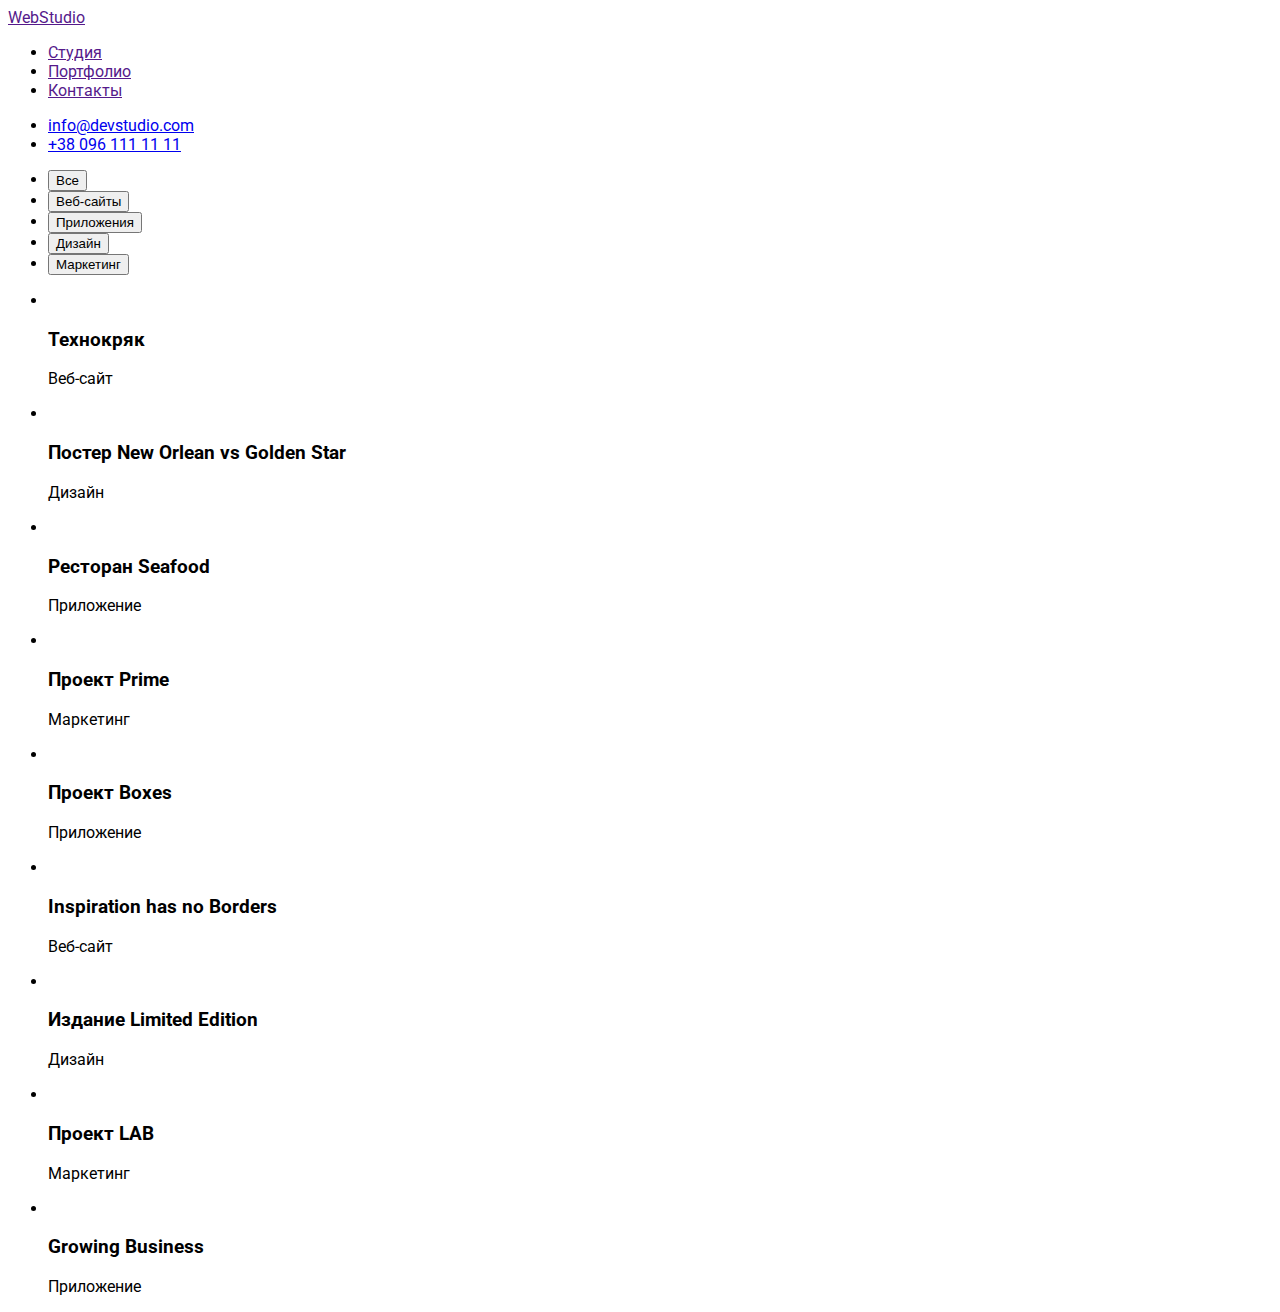
==== portfolio.html @ 6fe24291 "hw-2-add-portfolio.html" ====
<!DOCTYPE html>
<html lang="en">
<head>
    <meta charset="UTF-8">
    <meta http-equiv="X-UA-Compatible" content="IE=edge">
    <meta name="viewport" content="width=device-width, initial-scale=1.0">
    <title>Portfolio</title>
    <link rel="stylesheet" href="./styles/style.css">
    <link rel="preconnect" href="https://fonts.googleapis.com">
    <link rel="preconnect" href="https://fonts.gstatic.com" crossorigin>
    <link href="https://fonts.googleapis.com/css2?family=Raleway:wght@700&family=Roboto:wght@400;500;700;900&display=swap" rel="stylesheet">
</head>
<body>
    <header>
        <a href="">WebStudio</a>
        <nav>
            <ul>
                <li> <a href="">Студия</a></li>
                <li> <a href="">Портфолио</a></li>
                <li> <a href="">Контакты</a></li>
            </ul>
        </nav>
        <ul>
            <li><a href="mailto:info@devstudio.com">info@devstudio.com</a></li>
            <li><a href="tel:+380961111111">+38 096 111 11 11</a></li>
        </ul>
    </header>
    <main>
        <section>
            <ul>
                <li><button type="button">Все</button></li>
                <li><button type="button">Веб-сайты</button></li>
                <li><button type="button">Приложения</button></li>
                <li><button type="button">Дизайн</button></li>
                <li><button type="button">Маркетинг</button></li>
            </ul>
        </section>
        <section>
            <ul>
                <li><a href=""><img src="" alt=""></a><h3>Технокряк</h3><p>Веб-сайт</p></li>
                <li><a href=""><img src="" alt=""></a><h3>Постер New Orlean vs Golden Star</h3><p>Дизайн</p></li>
                <li><a href=""><img src="" alt=""></a><h3>Ресторан Seafood</h3><p>Приложение</p></li>
                <li><a href=""><img src="" alt=""></a><h3>Проект Prime</h3><p>Маркетинг</p></li>
                <li><a href=""><img src="" alt=""></a><h3>Проект Boxes</h3><p>Приложение</p></li>
                <li><a href=""><img src="" alt=""></a><h3>Inspiration has no Borders</h3><p>Веб-сайт</p></li>
                <li><a href=""><img src="" alt=""></a><h3>Издание Limited Edition</h3><p>Дизайн</p></li>
                <li><a href=""><img src="" alt=""></a><h3>Проект LAB</h3><p>Маркетинг</p></li>
                <li><a href=""><img src="" alt=""></a><h3>Growing Business</h3><p>Приложение</p></li>
            </ul>
        </section>

    </main>
</body>
</html>
---- styles/style.css ----
body {
  font-family: "Roboto", sans-serif;
}
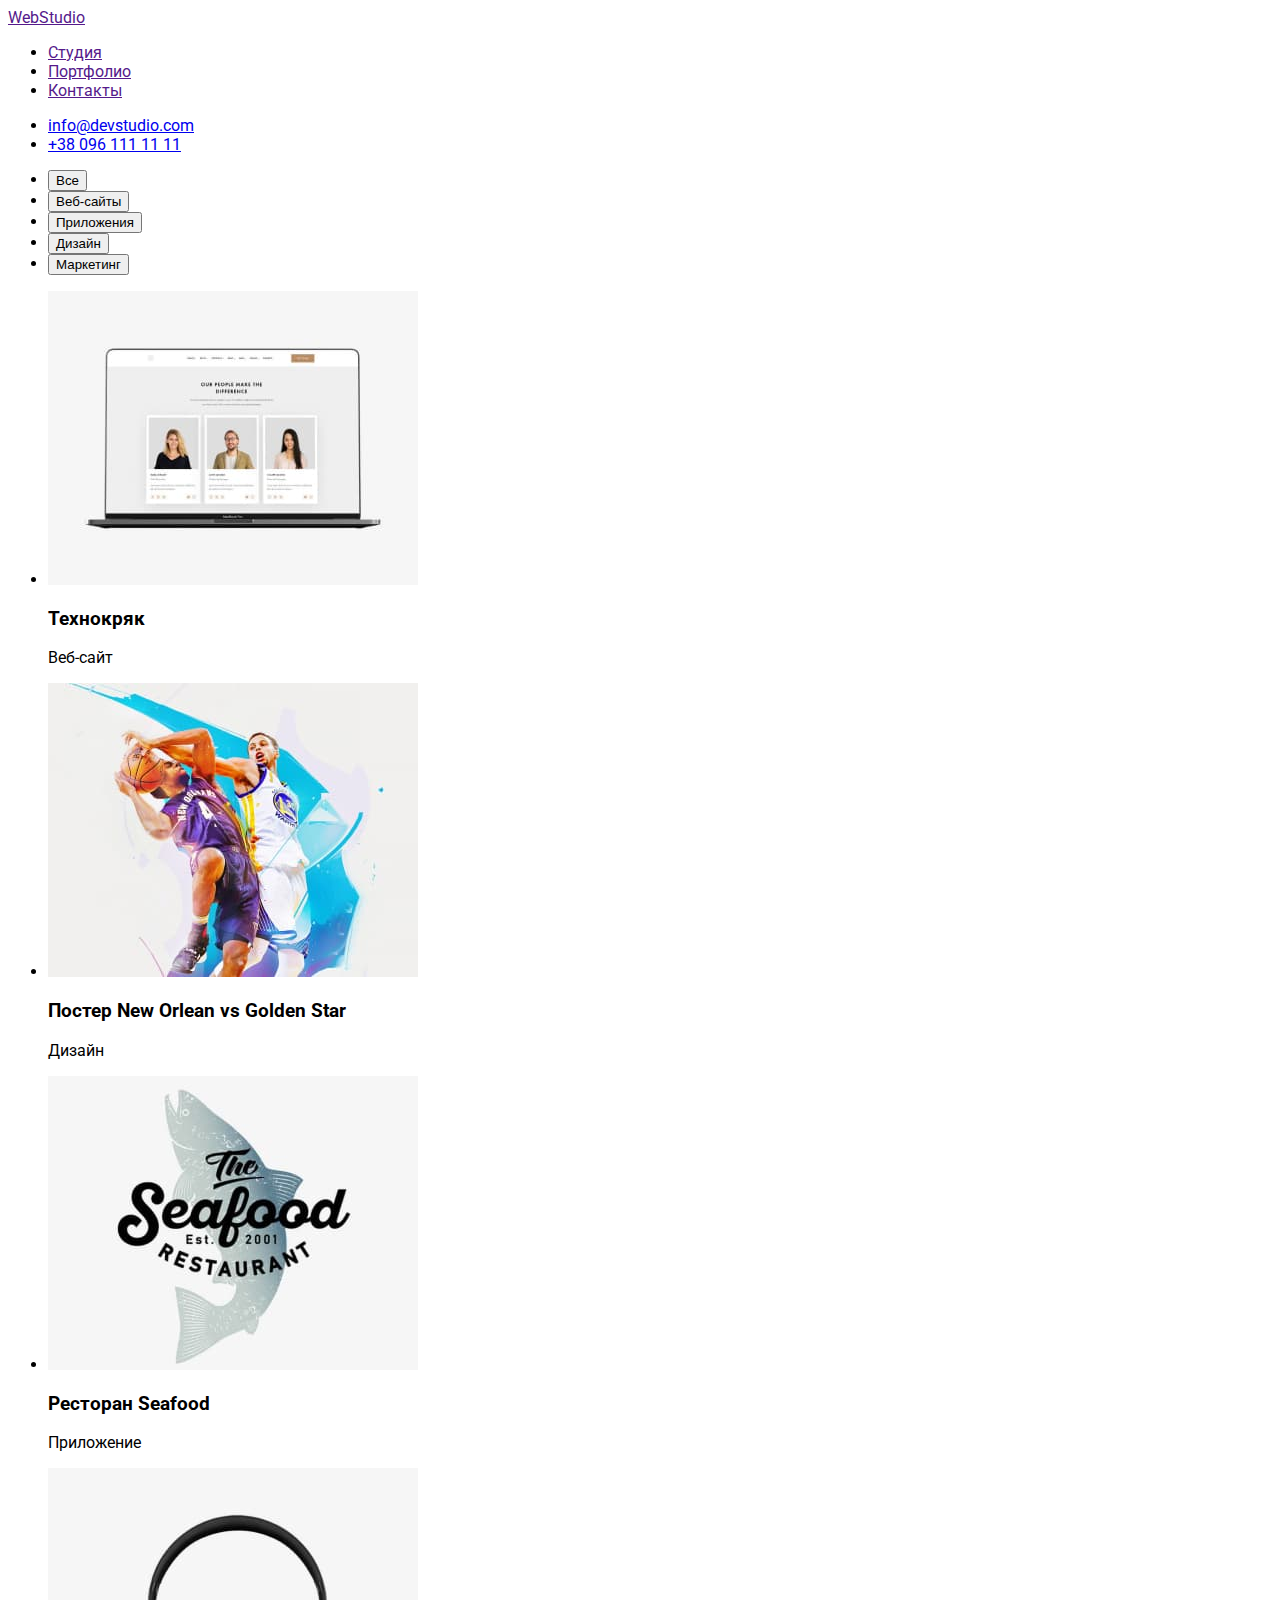
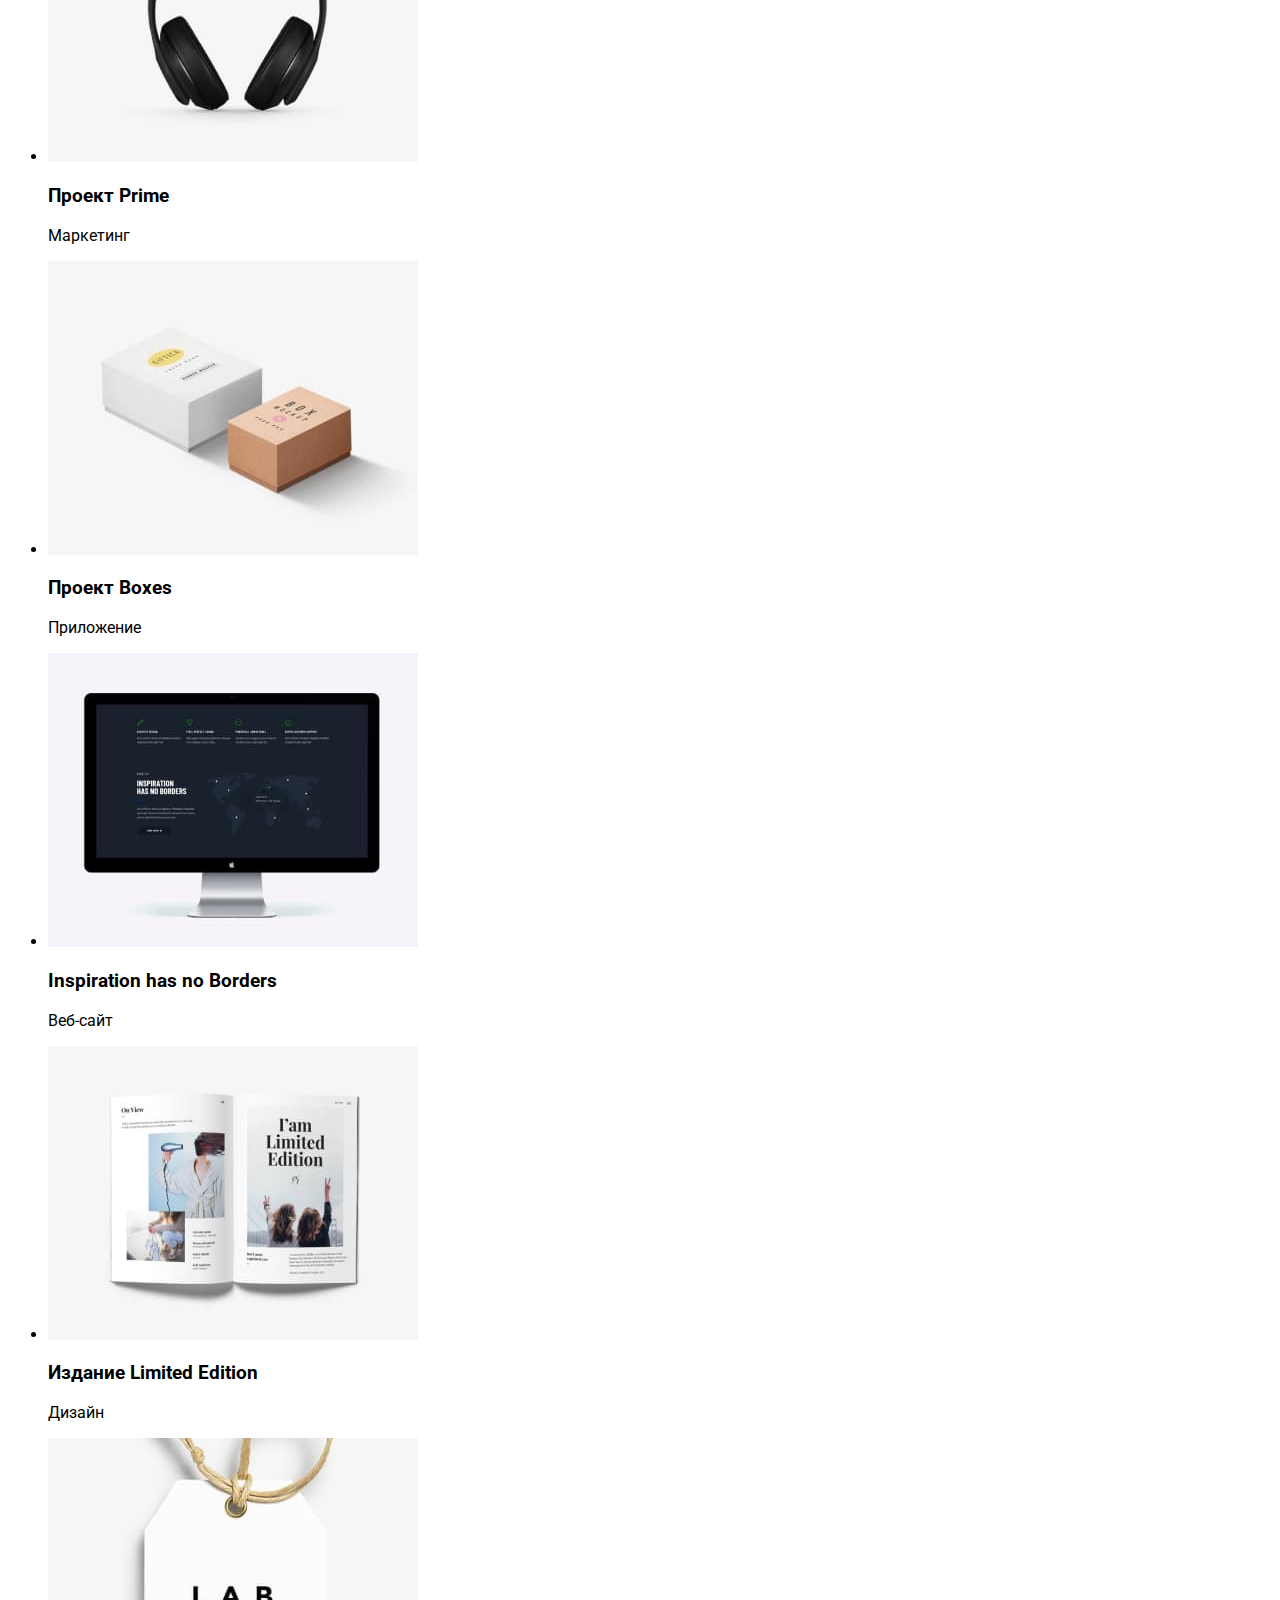
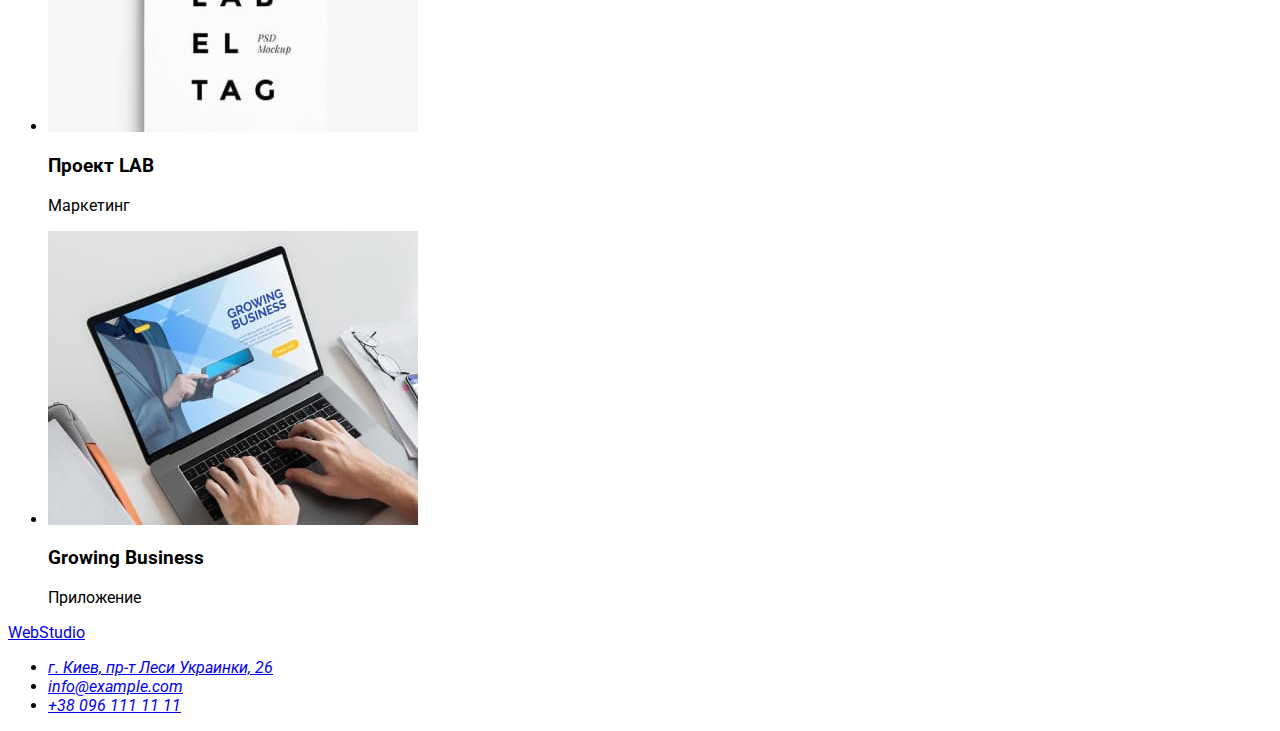
==== commit 624e2c78: "Full-HTML" ====
--- a/portfolio.html
+++ b/portfolio.html
@@ -37,18 +37,28 @@
         </section>
         <section>
             <ul>
-                <li><a href=""><img src="" alt=""></a><h3>Технокряк</h3><p>Веб-сайт</p></li>
-                <li><a href=""><img src="" alt=""></a><h3>Постер New Orlean vs Golden Star</h3><p>Дизайн</p></li>
-                <li><a href=""><img src="" alt=""></a><h3>Ресторан Seafood</h3><p>Приложение</p></li>
-                <li><a href=""><img src="" alt=""></a><h3>Проект Prime</h3><p>Маркетинг</p></li>
-                <li><a href=""><img src="" alt=""></a><h3>Проект Boxes</h3><p>Приложение</p></li>
-                <li><a href=""><img src="" alt=""></a><h3>Inspiration has no Borders</h3><p>Веб-сайт</p></li>
-                <li><a href=""><img src="" alt=""></a><h3>Издание Limited Edition</h3><p>Дизайн</p></li>
-                <li><a href=""><img src="" alt=""></a><h3>Проект LAB</h3><p>Маркетинг</p></li>
-                <li><a href=""><img src="" alt=""></a><h3>Growing Business</h3><p>Приложение</p></li>
+                <li><a href=""><img src="./images/images-portfolio/img-1.jpg" alt="Ноутбук"></a><h3>Технокряк</h3><p>Веб-сайт</p></li>
+                <li><a href=""><img src="./images/images-portfolio/img-2.jpg" alt="Постер игра в баскетбол"></a><h3>Постер New Orlean vs Golden Star</h3><p>Дизайн</p></li>
+                <li><a href=""><img src="./images/images-portfolio/img-3.jpg" alt="Лого ресторана"></a><h3>Ресторан Seafood</h3><p>Приложение</p></li>
+                <li><a href=""><img src="./images/images-portfolio/img-4.jpg" alt="Наушники"></a><h3>Проект Prime</h3><p>Маркетинг</p></li>
+                <li><a href=""><img src="./images/images-portfolio/img-5.jpg" alt="Коробки"></a><h3>Проект Boxes</h3><p>Приложение</p></li>
+                <li><a href=""><img src="./images/images-portfolio/img-6.jpg" alt="Моноблок"></a><h3>Inspiration has no Borders</h3><p>Веб-сайт</p></li>
+                <li><a href=""><img src="./images/images-portfolio/img-7.jpg" alt="Журнал"></a><h3>Издание Limited Edition</h3><p>Дизайн</p></li>
+                <li><a href=""><img src="./images/images-portfolio/img-8.jpg" alt="Визитка"></a><h3>Проект LAB</h3><p>Маркетинг</p></li>
+                <li><a href=""><img src="./images/images-portfolio/img-9.jpg" alt="Работает за ноутбуком"></a><h3>Growing Business</h3><p>Приложение</p></li>
             </ul>
         </section>
-
     </main>
+        <footer>
+            <a href="/">WebStudio</a>
+            <address>
+                <ul>
+                    <li><a href="https://goo.gl/maps/BN2P9NeAtjH4bp3VA" target="_blank" rel="noopener noreferrer">г. Киев, пр-т
+                            Леси Украинки, 26</a></li>
+                    <li><a href="mailto:info@example.com">info@example.com</a></li>
+                    <li><a href="tel:+380961111111">+38 096 111 11 11</a></li>
+                </ul>
+            </address>
+        </footer>
 </body>
 </html>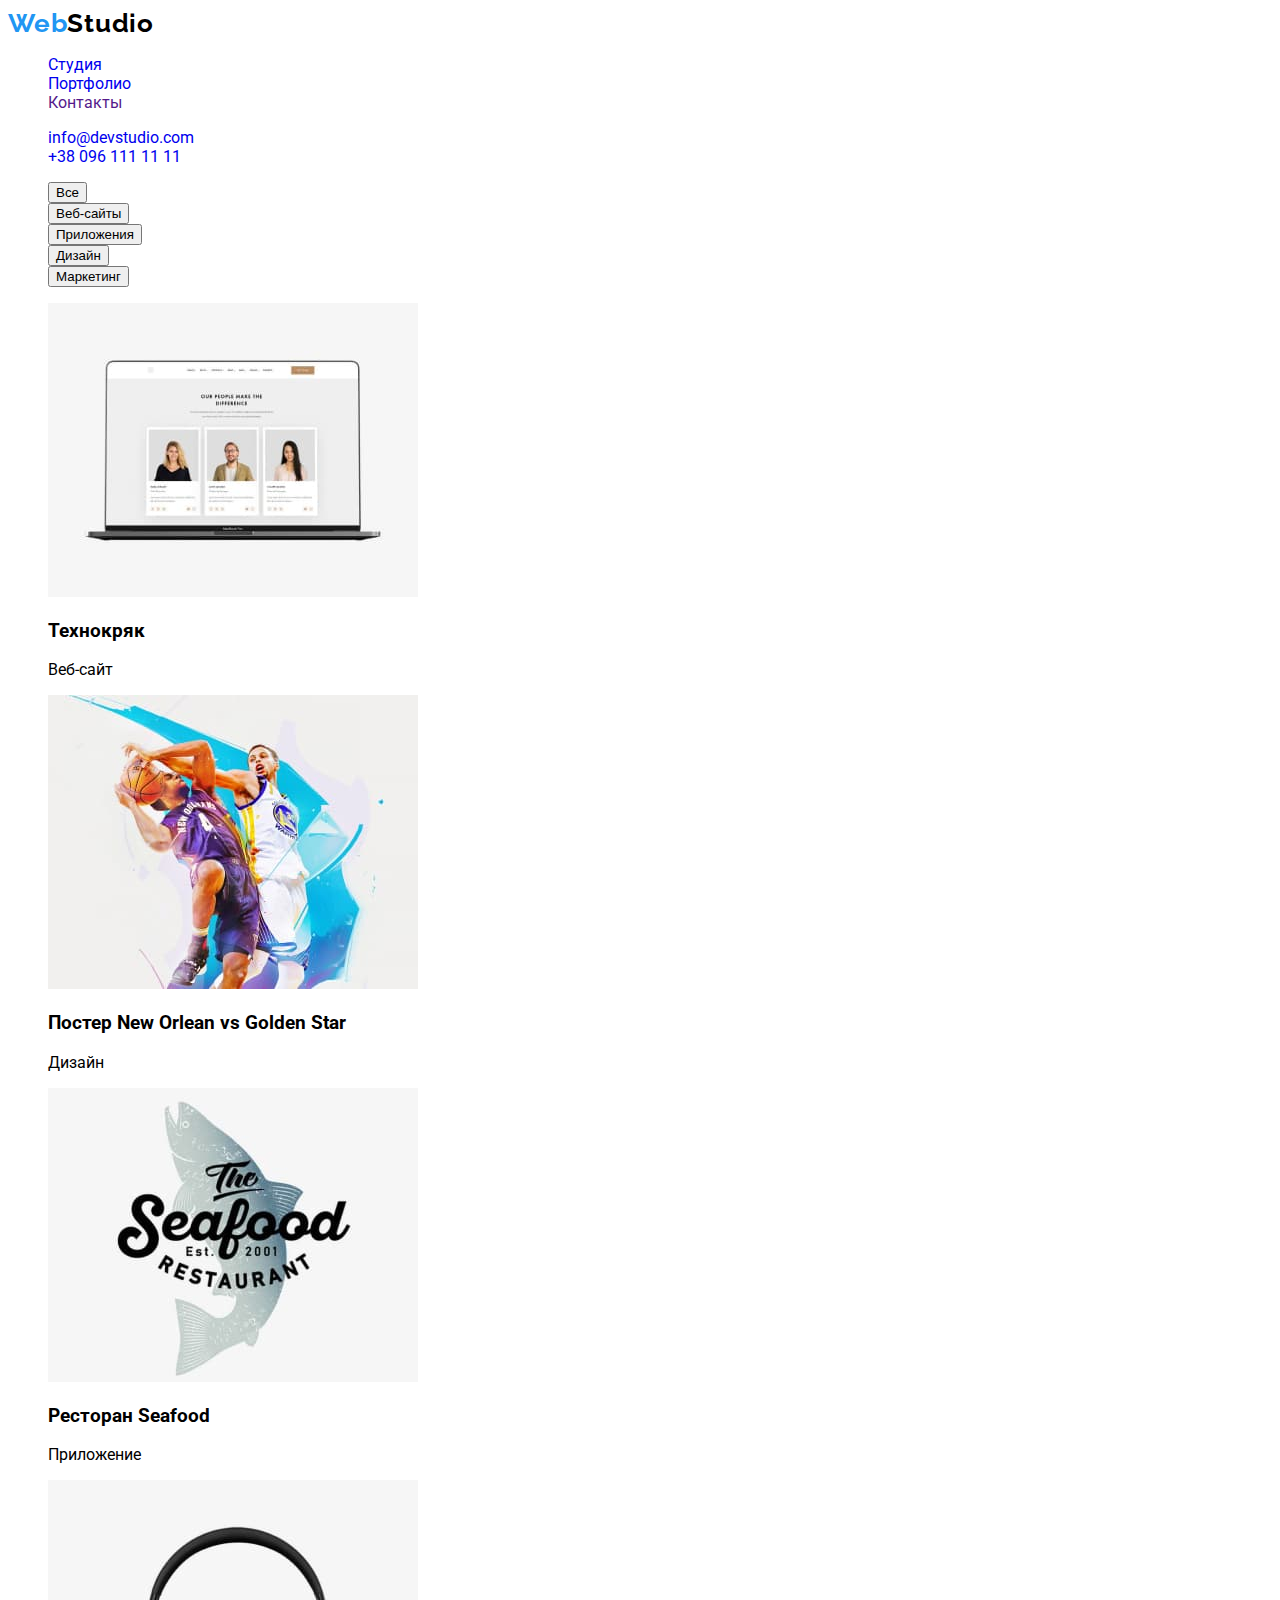
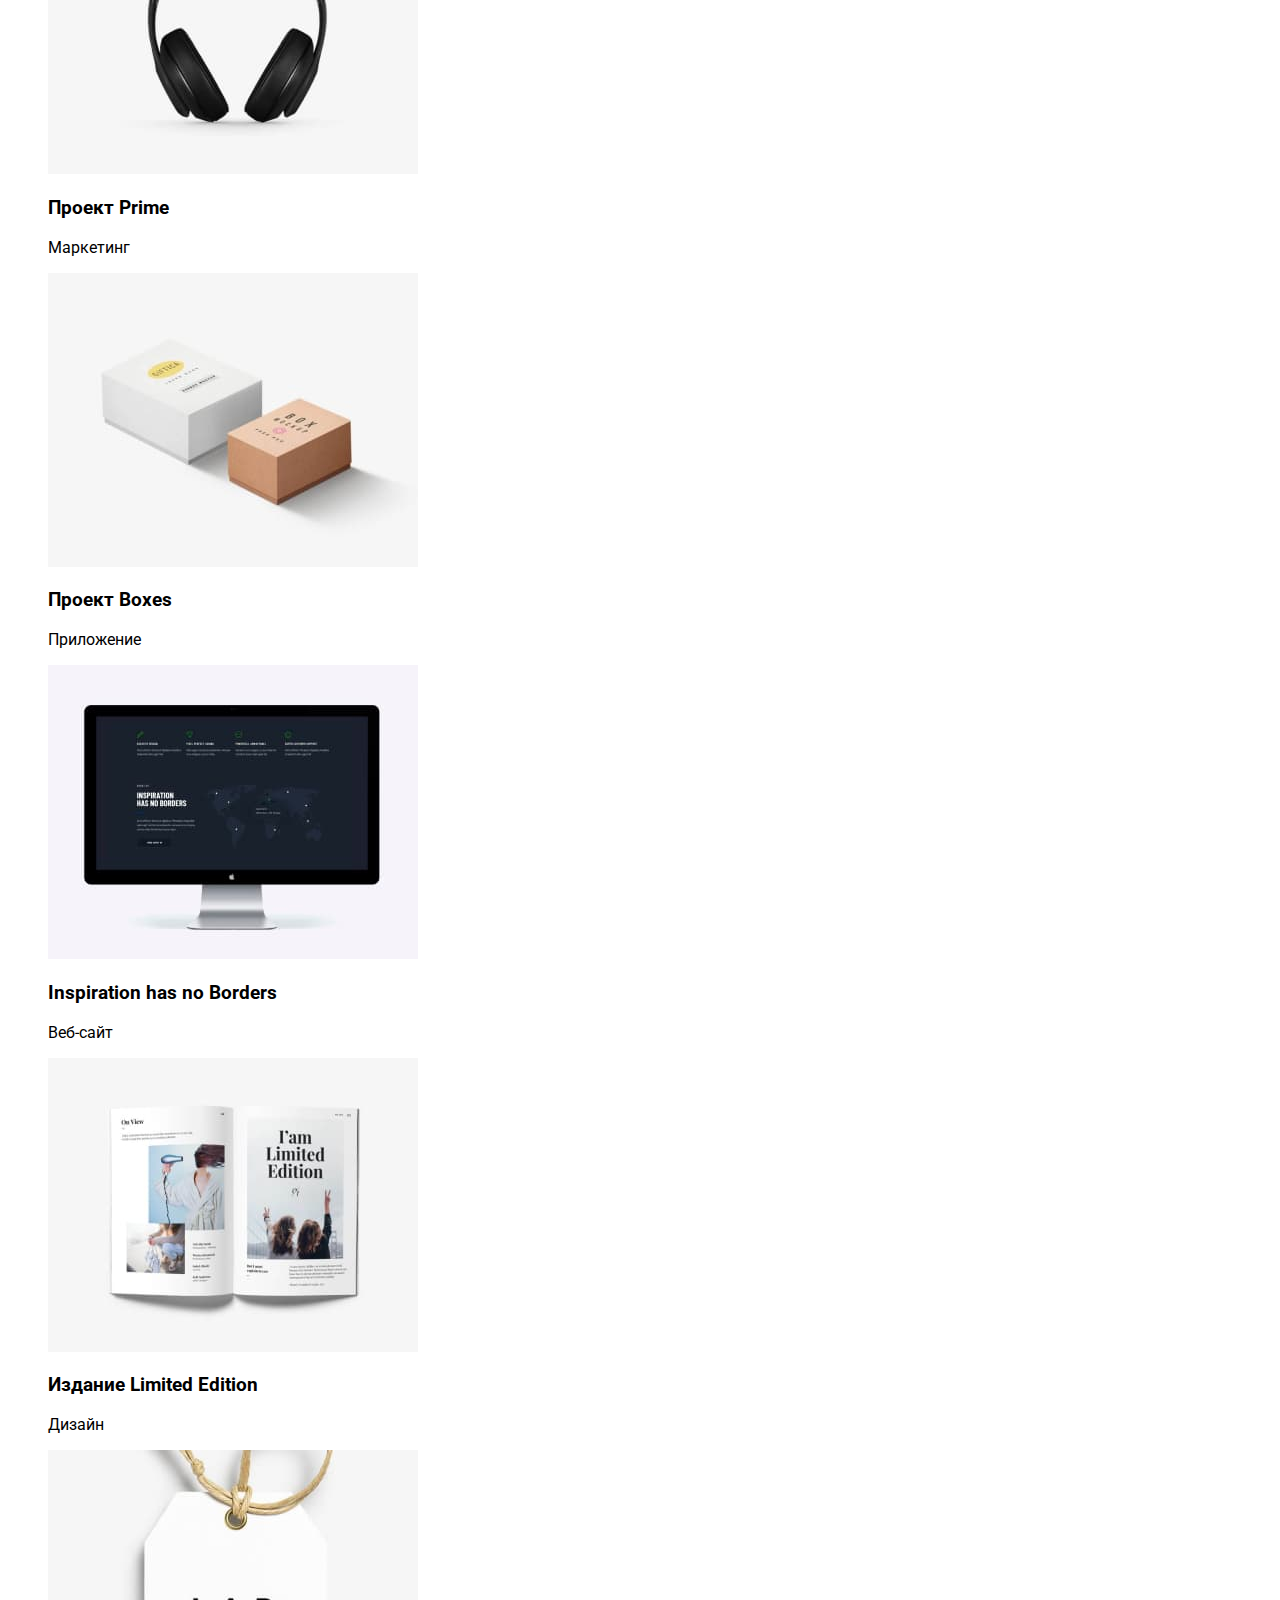
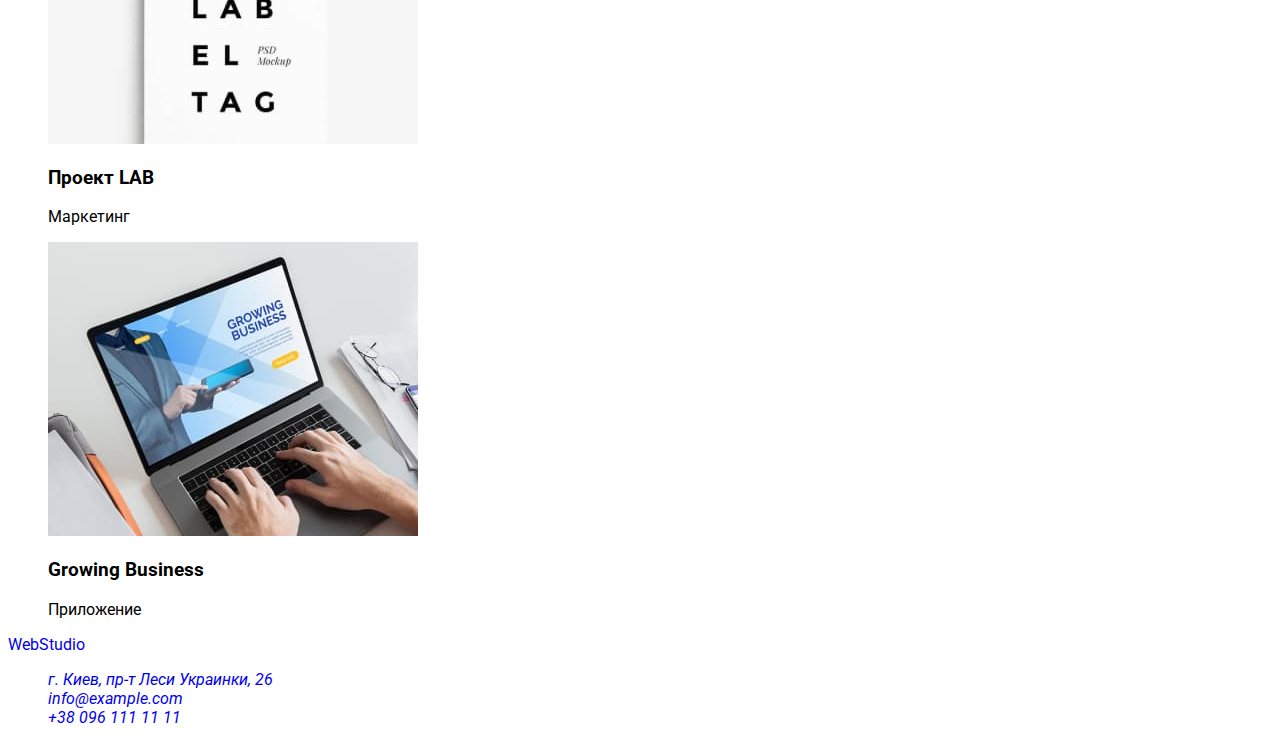
==== commit 32897a27: "add-css-index.html" ====
--- a/portfolio.html
+++ b/portfolio.html
@@ -5,18 +5,18 @@
     <meta http-equiv="X-UA-Compatible" content="IE=edge">
     <meta name="viewport" content="width=device-width, initial-scale=1.0">
     <title>Portfolio</title>
-    <link rel="stylesheet" href="./styles/style.css">
+    <link rel="stylesheet" href="./css/styles.css">
     <link rel="preconnect" href="https://fonts.googleapis.com">
     <link rel="preconnect" href="https://fonts.gstatic.com" crossorigin>
     <link href="https://fonts.googleapis.com/css2?family=Raleway:wght@700&family=Roboto:wght@400;500;700;900&display=swap" rel="stylesheet">
 </head>
 <body>
     <header>
-        <a href="">WebStudio</a>
+        <a class="logo" href="/"> <span class="element-logo">Web</span><span class="second-element-logo">Studio</span></a>
         <nav>
             <ul>
-                <li> <a href="">Студия</a></li>
-                <li> <a href="">Портфолио</a></li>
+                <li> <a href="index.html">Студия</a></li>
+                <li> <a href="portfolio.html">Портфолио</a></li>
                 <li> <a href="">Контакты</a></li>
             </ul>
         </nav>
--- a/css/styles.css
+++ b/css/styles.css
@@ -0,0 +1,164 @@
+:root {
+  --title-text-color: #212121;
+  --accent-color: #2196f3;
+  --profession-color: #757575;
+  --features-info-color: #757575;
+}
+
+body {
+  font-family: "Roboto", sans-serif;
+  background-color: #fff;
+}
+ul {
+  list-style: none;
+}
+
+a {
+  text-decoration: none;
+}
+/* logo */
+.element-logo {
+  color: var(--accent-color);
+}
+.second-element-logo {
+  color: #000000;
+}
+.logo {
+  font-family: Raleway;
+  font-style: normal;
+  font-weight: bold;
+  font-size: 26px;
+  line-height: 1.19;
+  letter-spacing: 0.03em;
+}
+
+/* site nav */
+.site-nav {
+  color: var(--title-text-color);
+  font-weight: 500;
+  font-size: 14px;
+  line-height: 0.85;
+  letter-spacing: 0.02em;
+}
+.site-nav:focus,
+.site-nav:hover {
+  color: var(--accent-color);
+}
+/* link */
+.link {
+  font-weight: 500;
+  font-size: 14px;
+  line-height: 0.85;
+  letter-spacing: 0.02em;
+  color: #757575;
+}
+.link:hover,
+.link:focus {
+  color: var(--accent-color);
+}
+
+/* hero */
+h1 {
+  font-weight: 900;
+  font-size: 44px;
+  line-height: 1.36;
+  text-align: center;
+  letter-spacing: 0.06em;
+  text-transform: uppercase;
+  color: #fff;
+}
+.hero {
+  background-color: #2f303a;
+}
+/* button */
+.button {
+  font-weight: bold;
+  font-size: 16px;
+  line-height: 1.86;
+  display: flex;
+  align-items: center;
+  text-align: center;
+  letter-spacing: 0.06em;
+  background-color: var(--accent-color);
+  color: #fff;
+}
+/* section title*/
+
+.section-title {
+  font-weight: bold;
+  font-size: 36px;
+  line-height: 42px;
+  letter-spacing: 0.03em;
+  color: var(--title-text-color);
+}
+
+/* features */
+.features .title {
+  font-weight: bold;
+  font-size: 14px;
+  line-height: 1.14;
+  letter-spacing: 0.03em;
+  text-transform: uppercase;
+  color: var(--title-text-color);
+}
+.features-info {
+  font-weight: normal;
+  font-size: 14px;
+  line-height: 1.71;
+  letter-spacing: 0.03em;
+  color: var(--features-info-color);
+}
+
+/* bio */
+.bio .name {
+  font-weight: 500;
+  font-size: 16px;
+  line-height: 1.19;
+  letter-spacing: 0.03em;
+  color: var(--title-text-color);
+}
+.bio .profession {
+  font-weight: normal;
+  font-size: 16px;
+  line-height: 1.19;
+  letter-spacing: 0.03em;
+  color: var(--profession-color);
+}
+/* footer */
+
+.footer {
+  background-color: #2f303a;
+}
+
+.footer-logo {
+  font-family: Raleway;
+  font-style: normal;
+  font-weight: bold;
+  font-size: 26px;
+  line-height: 1.19;
+  letter-spacing: 0.03em;
+  color: #fff;
+}
+.footer-element-logo {
+  color: var(--accent-color);
+}
+.footer-second-element-logo {
+  color: #ffffff;
+}
+.link-map {
+  font-family: Roboto;
+  font-style: normal;
+  font-weight: normal;
+  font-size: 14px;
+  line-height: 1.71;
+  letter-spacing: 0.03em;
+  color: #ffffff;
+}
+.footer-link {
+  font-style: normal;
+  font-weight: normal;
+  font-size: 14px;
+  line-height: 1.71;
+  letter-spacing: 0.03em;
+  color: rgba(255, 255, 255, 0.6);
+}
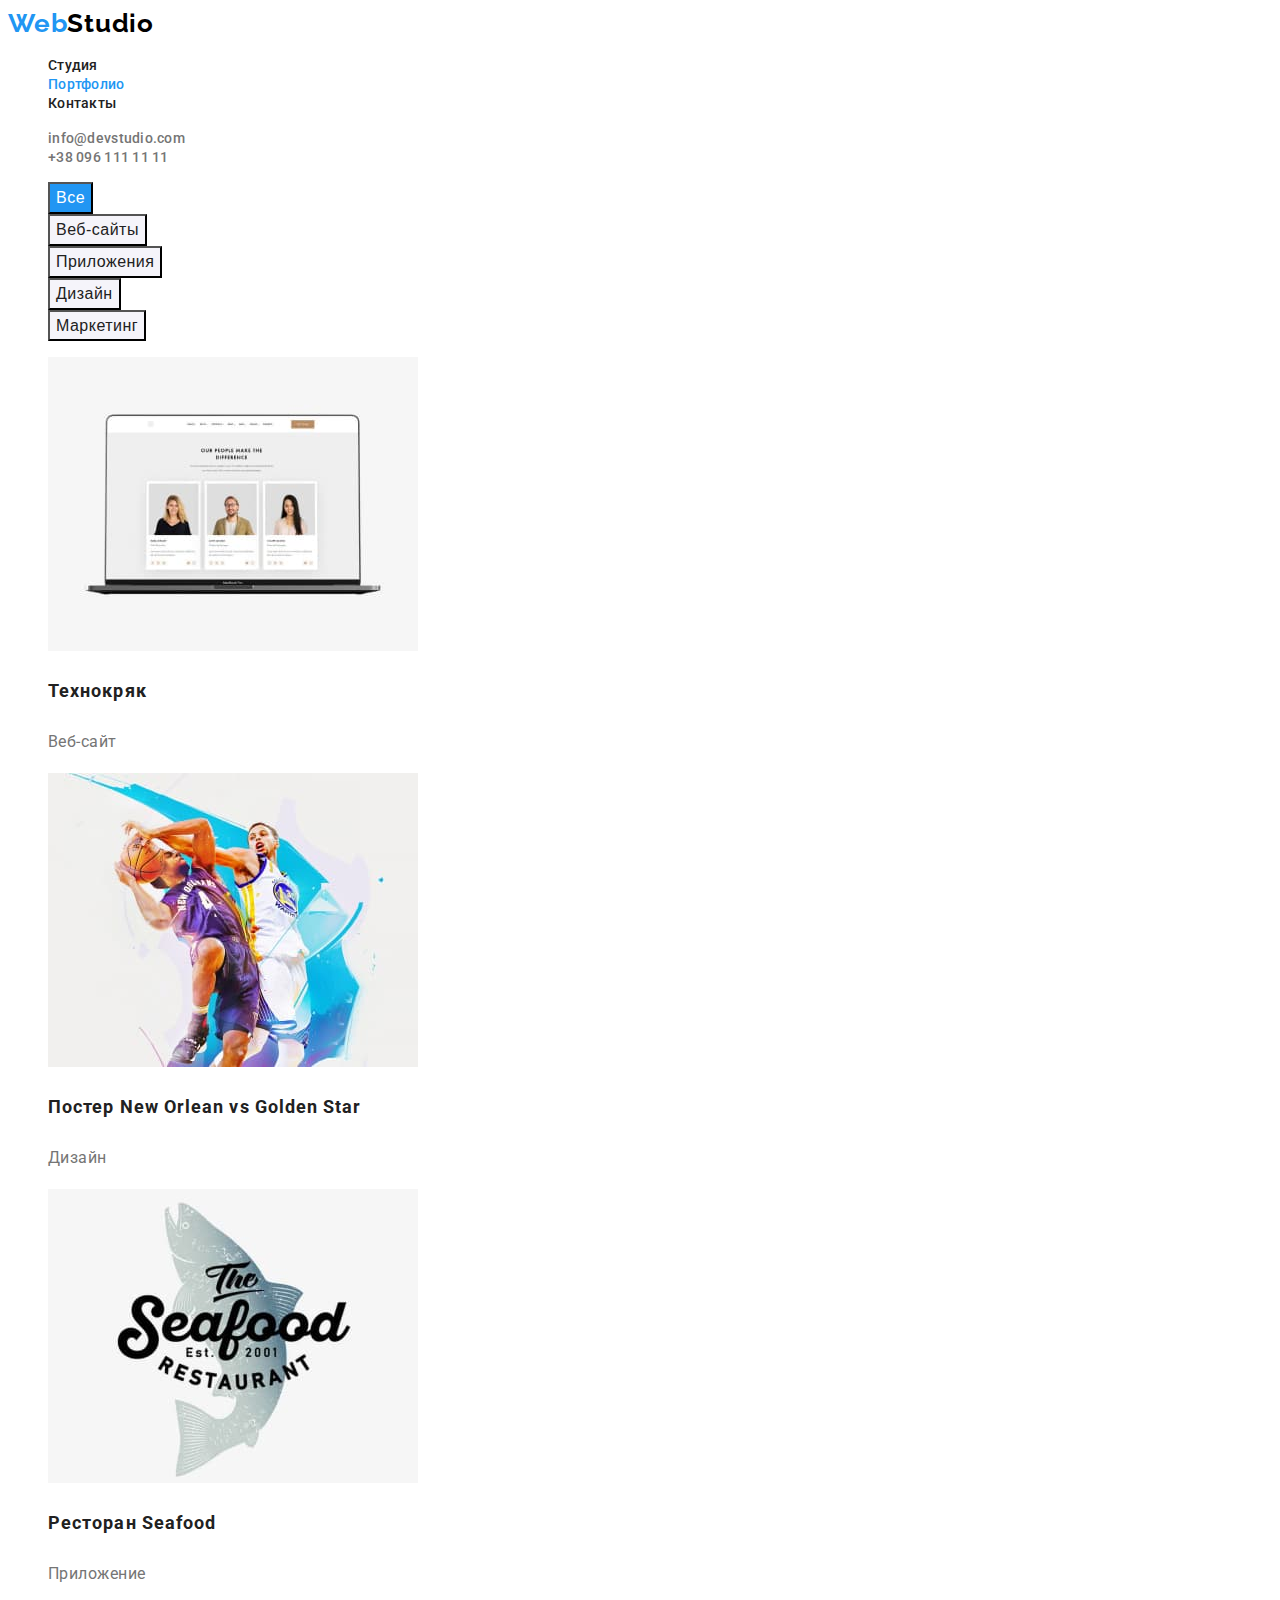
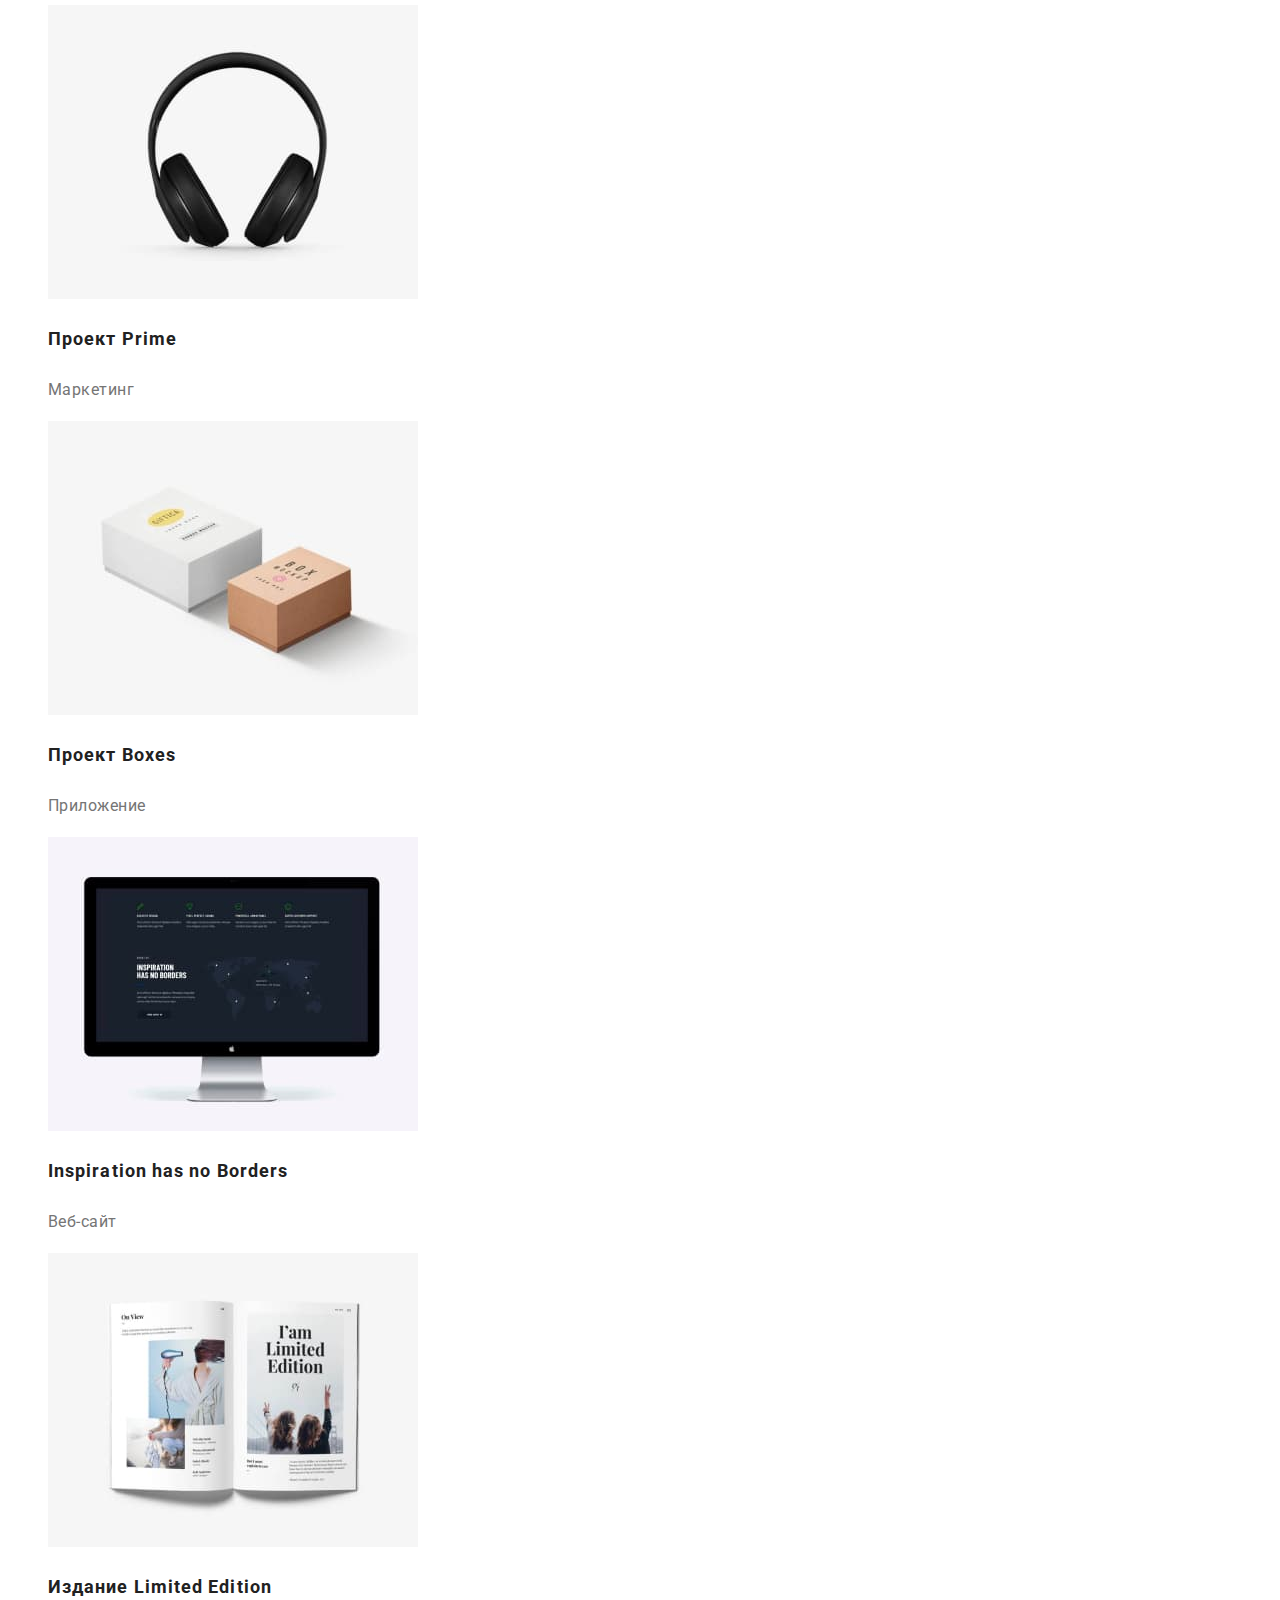
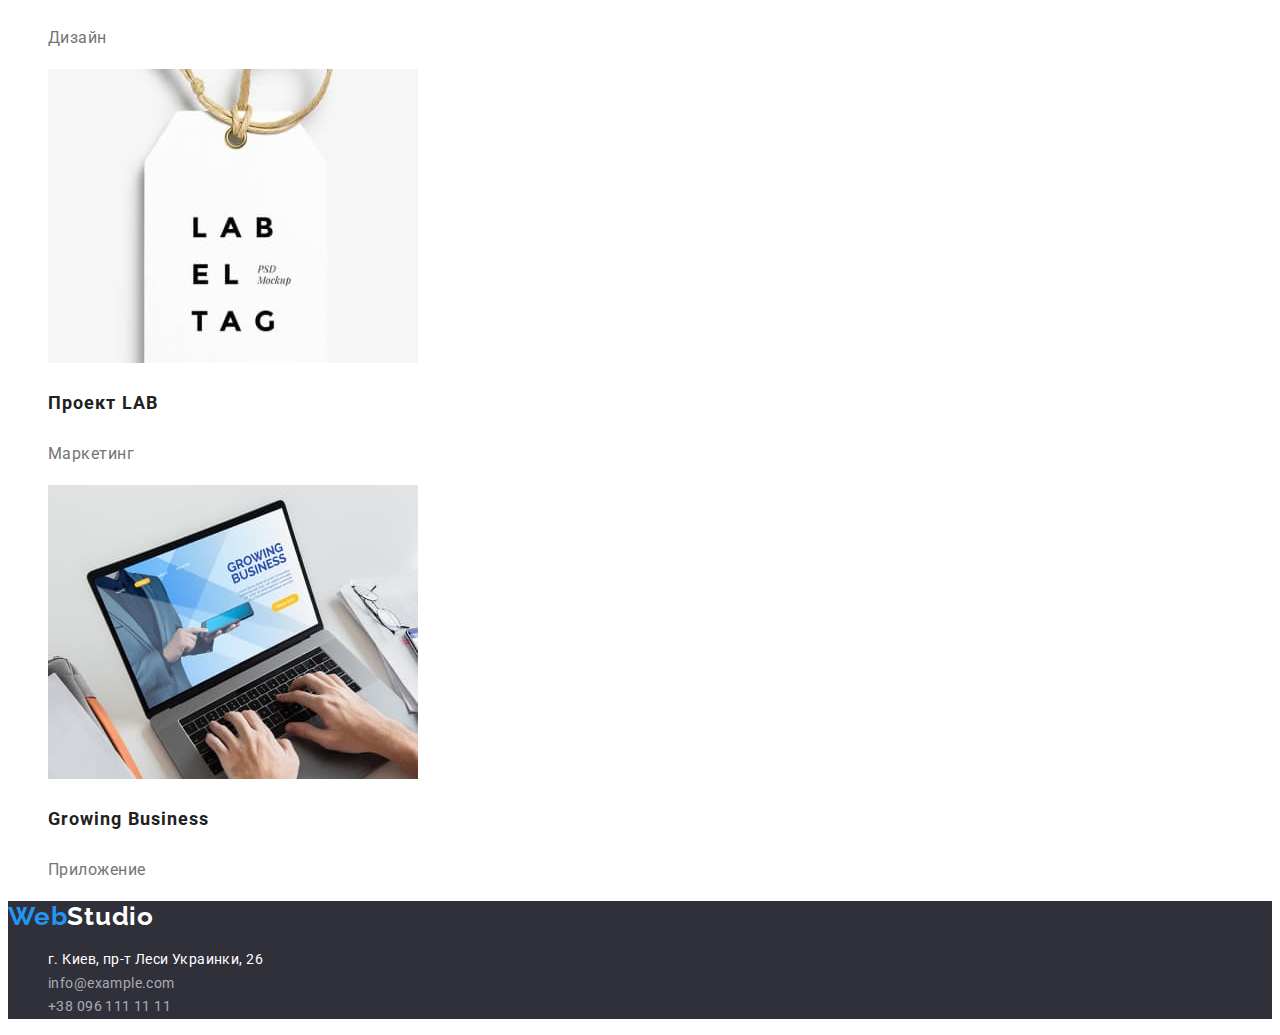
==== commit 514db079: "hw-2-all-html-css" ====
--- a/portfolio.html
+++ b/portfolio.html
@@ -15,27 +15,27 @@
         <a class="logo" href="/"> <span class="element-logo">Web</span><span class="second-element-logo">Studio</span></a>
         <nav>
             <ul>
-                <li> <a href="index.html">Студия</a></li>
-                <li> <a href="portfolio.html">Портфолио</a></li>
-                <li> <a href="">Контакты</a></li>
+                <li> <a class="site-nav " href="index.html">Студия</a></li>
+                <li> <a class="site-nav current" href="portfolio.html">Портфолио</a></li>
+                <li> <a class="site-nav" href="">Контакты</a></li>
             </ul>
         </nav>
         <ul>
-            <li><a href="mailto:info@devstudio.com">info@devstudio.com</a></li>
-            <li><a href="tel:+380961111111">+38 096 111 11 11</a></li>
+            <li><a class="link" href="mailto:info@devstudio.com">info@devstudio.com</a></li>
+            <li><a class="link" href="tel:+380961111111">+38 096 111 11 11</a></li>
         </ul>
     </header>
     <main>
         <section>
             <ul>
-                <li><button type="button">Все</button></li>
-                <li><button type="button">Веб-сайты</button></li>
-                <li><button type="button">Приложения</button></li>
-                <li><button type="button">Дизайн</button></li>
-                <li><button type="button">Маркетинг</button></li>
+                <li><button type="button" class="button-portfolio-all">Все</button></li>
+                <li><button type="button" class="button-portfolio">Веб-сайты</button></li>
+                <li><button type="button" class="button-portfolio">Приложения</button></li>
+                <li><button type="button" class="button-portfolio">Дизайн</button></li>
+                <li><button type="button" class="button-portfolio">Маркетинг</button></li>
             </ul>
         </section>
-        <section>
+        <section class="portfolio-progect">
             <ul>
                 <li><a href=""><img src="./images/images-portfolio/img-1.jpg" alt="Ноутбук"></a><h3>Технокряк</h3><p>Веб-сайт</p></li>
                 <li><a href=""><img src="./images/images-portfolio/img-2.jpg" alt="Постер игра в баскетбол"></a><h3>Постер New Orlean vs Golden Star</h3><p>Дизайн</p></li>
@@ -49,14 +49,14 @@
             </ul>
         </section>
     </main>
-        <footer>
-            <a href="/">WebStudio</a>
+        <footer class="footer">
+            <a class="footer-logo" href="/"><span class="footer-element-logo">Web</span><span class="footer-second-element-logo">Studio</span></a>
             <address>
                 <ul>
-                    <li><a href="https://goo.gl/maps/BN2P9NeAtjH4bp3VA" target="_blank" rel="noopener noreferrer">г. Киев, пр-т
+                    <li><a class="link-map" href="https://goo.gl/maps/BN2P9NeAtjH4bp3VA" target="_blank" rel="noopener noreferrer">г. Киев, пр-т
                             Леси Украинки, 26</a></li>
-                    <li><a href="mailto:info@example.com">info@example.com</a></li>
-                    <li><a href="tel:+380961111111">+38 096 111 11 11</a></li>
+                    <li><a class="footer-link" href="mailto:info@example.com">info@example.com</a></li>
+                    <li><a class="footer-link" href="tel:+380961111111">+38 096 111 11 11</a></li>
                 </ul>
             </address>
         </footer>
--- a/css/styles.css
+++ b/css/styles.css
@@ -40,6 +40,9 @@
   line-height: 0.85;
   letter-spacing: 0.02em;
 }
+.current {
+  color: var(--accent-color);
+}
 .site-nav:focus,
 .site-nav:hover {
   color: var(--accent-color);
@@ -82,6 +85,33 @@
   background-color: var(--accent-color);
   color: #fff;
 }
+.button:hover {
+  background-color: #188ce8;
+}
+
+.button-portfolio {
+  font-weight: 500;
+  font-size: 16px;
+  line-height: 1.62;
+  text-align: center;
+  letter-spacing: 0.03em;
+  color: #212121;
+  background-color: #f5f4fa;
+}
+.button-portfolio:hover,
+.button-portfolio:focus {
+  background-color: #2196f3;
+}
+.button-portfolio-all {
+  font-weight: 500;
+  font-size: 16px;
+  line-height: 1.62;
+  text-align: center;
+  letter-spacing: 0.03em;
+  background-color: #2196f3;
+  color: #ffffff;
+}
+
 /* section title*/
 
 .section-title {
@@ -89,6 +119,7 @@
   font-size: 36px;
   line-height: 42px;
   letter-spacing: 0.03em;
+  text-align: center;
   color: var(--title-text-color);
 }
 
@@ -99,6 +130,7 @@
   line-height: 1.14;
   letter-spacing: 0.03em;
   text-transform: uppercase;
+
   color: var(--title-text-color);
 }
 .features-info {
@@ -109,12 +141,17 @@
   color: var(--features-info-color);
 }
 
-/* bio */
+/* team */
+
+.team {
+  background-color: #f5f4fa;
+}
 .bio .name {
   font-weight: 500;
   font-size: 16px;
   line-height: 1.19;
   letter-spacing: 0.03em;
+  text-align: center;
   color: var(--title-text-color);
 }
 .bio .profession {
@@ -122,8 +159,29 @@
   font-size: 16px;
   line-height: 1.19;
   letter-spacing: 0.03em;
+  text-align: center;
   color: var(--profession-color);
 }
+
+/* portfolio-progect */
+.portfolio-progect h3 {
+  font-weight: bold;
+  font-size: 18px;
+  line-height: 2;
+  color: #212121;
+
+  letter-spacing: 0.06em;
+}
+
+.portfolio-progect p {
+  font-weight: normal;
+  font-size: 16px;
+  line-height: 1.87;
+  color: #757575;
+
+  letter-spacing: 0.03em;
+}
+
 /* footer */
 
 .footer {
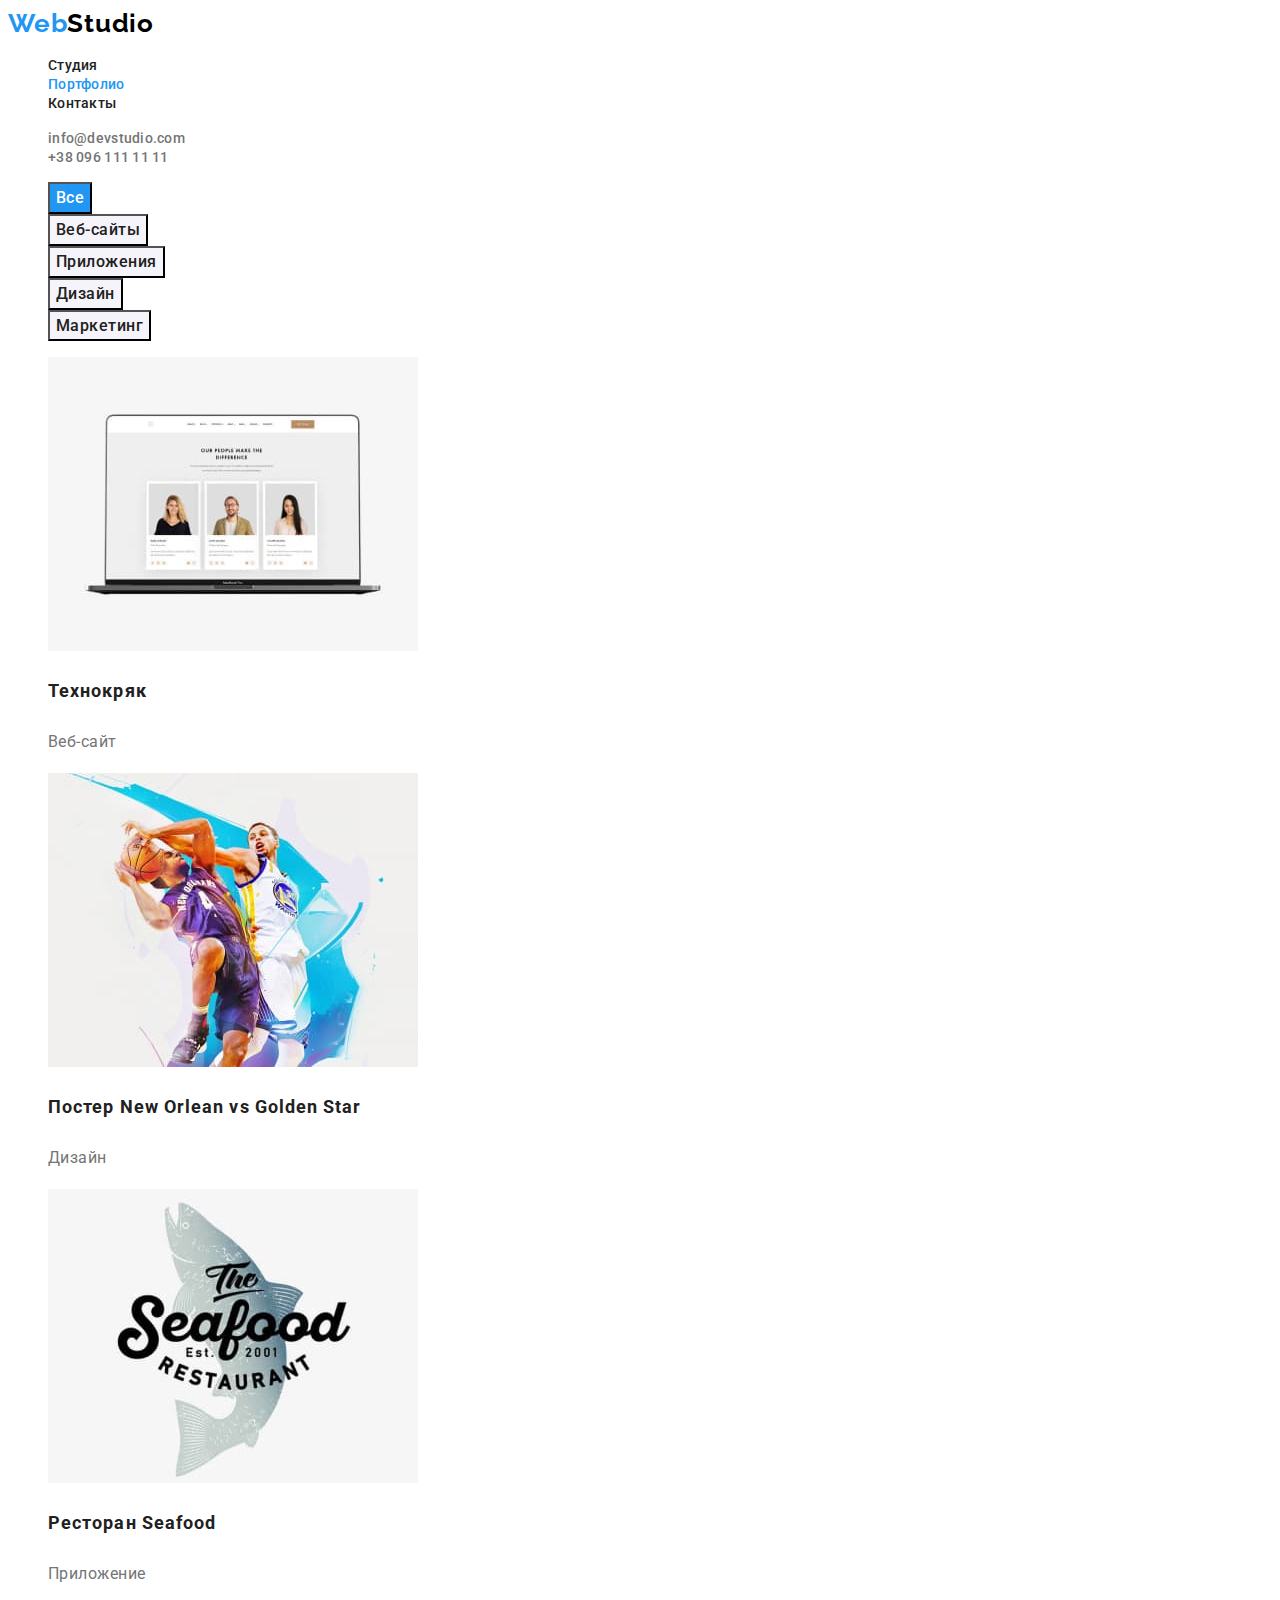
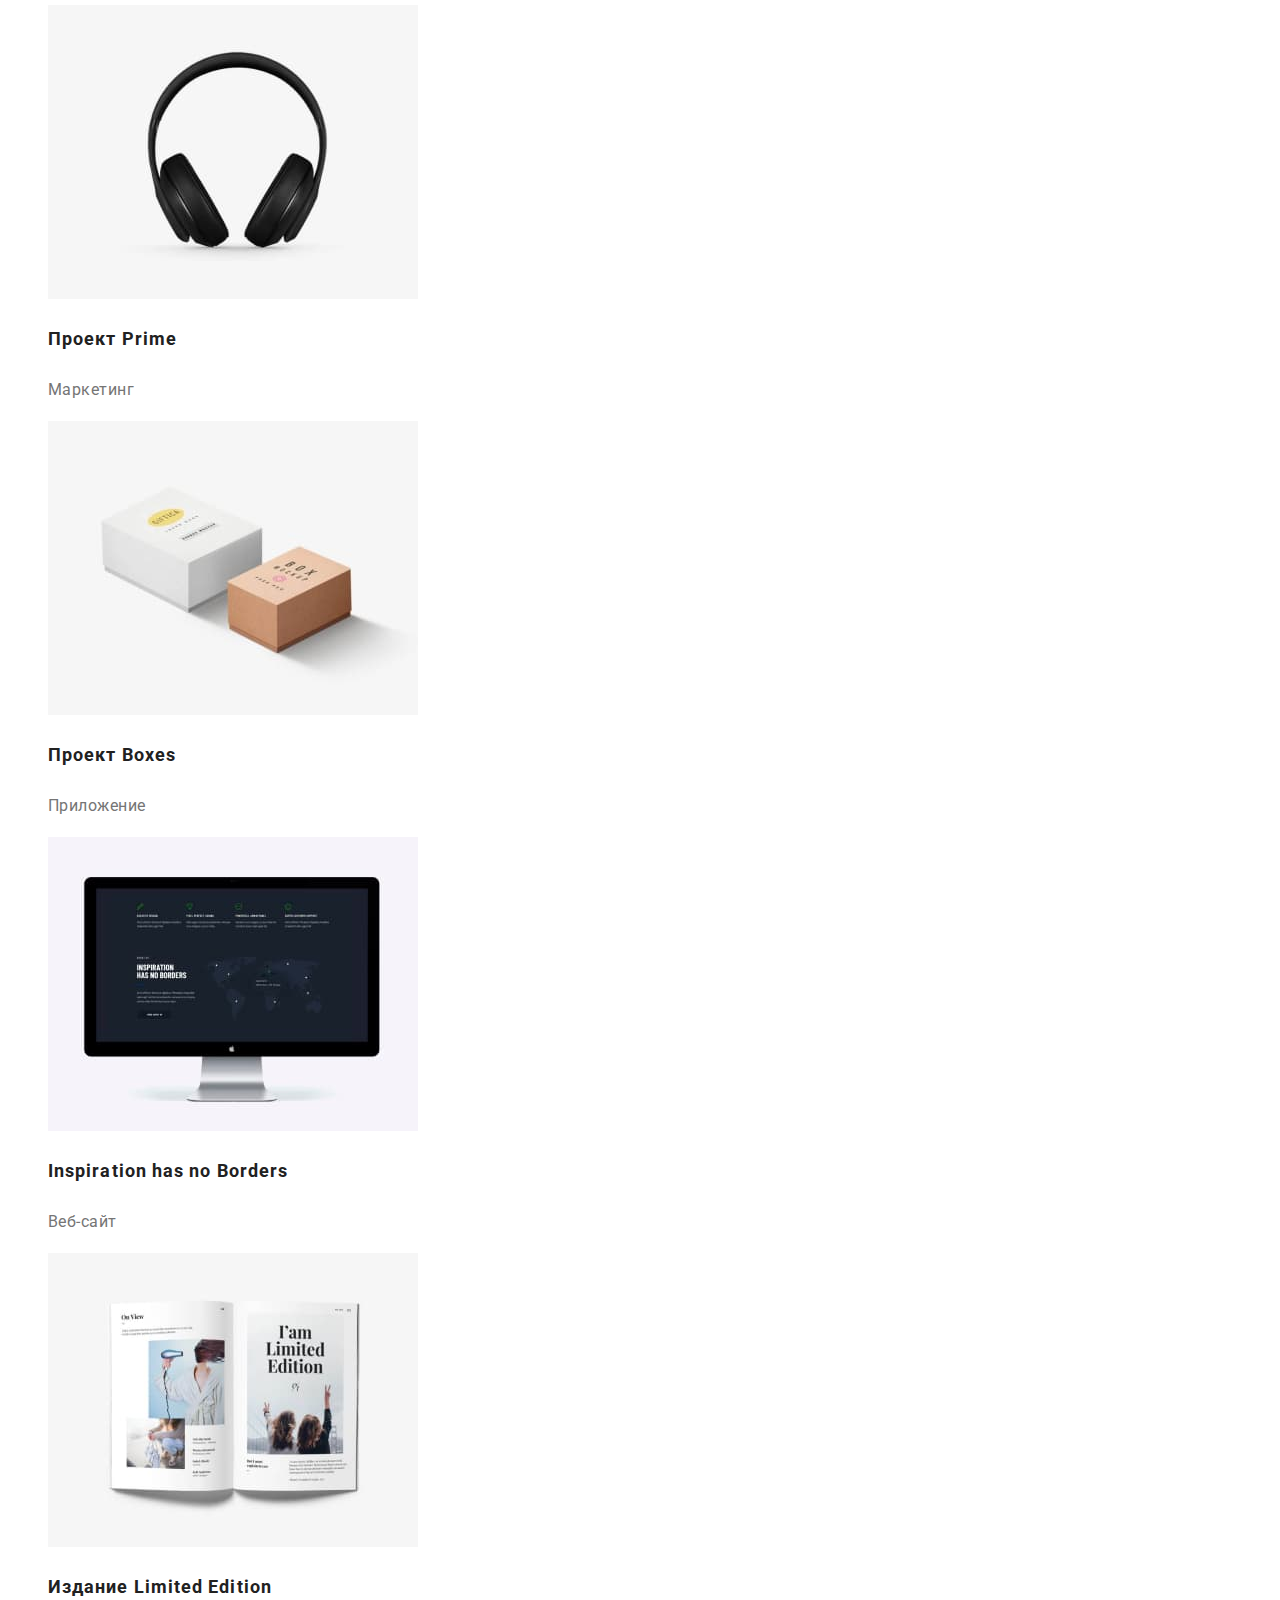
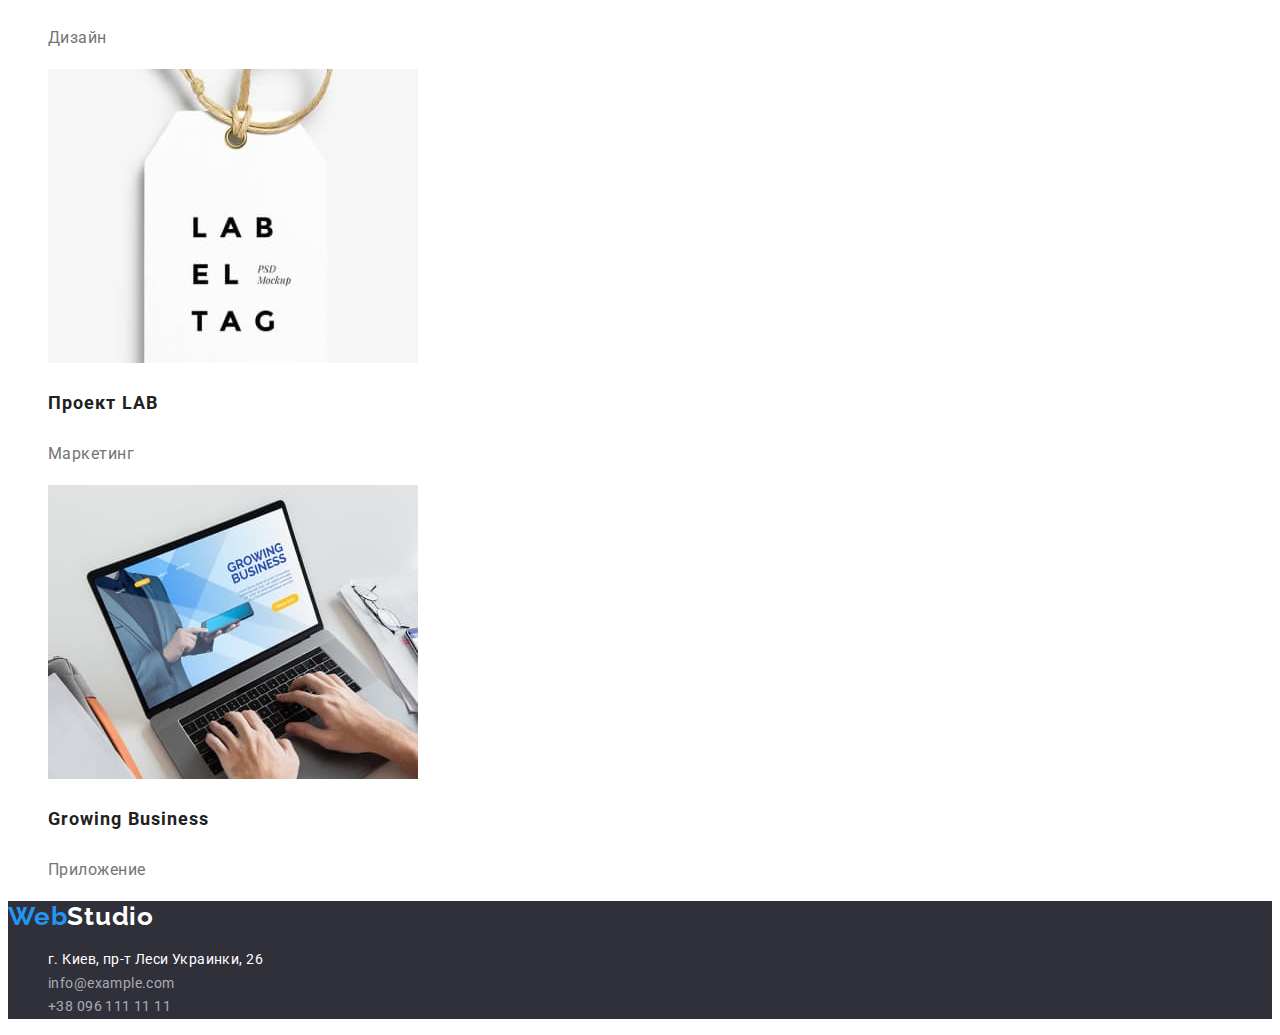
==== commit bbeaa53d: "final-version" ====
--- a/portfolio.html
+++ b/portfolio.html
@@ -12,7 +12,7 @@
 </head>
 <body>
     <header>
-        <a class="logo" href="/"> <span class="element-logo">Web</span><span class="second-element-logo">Studio</span></a>
+        <a class="logo" href="index.html"> <span class="element-logo">Web</span><span class="second-element-logo">Studio</span></a>
         <nav>
             <ul>
                 <li> <a class="site-nav " href="index.html">Студия</a></li>
@@ -26,7 +26,7 @@
         </ul>
     </header>
     <main>
-        <section>
+        <section class="portfolio-progect">
             <ul>
                 <li><button type="button" class="button-portfolio-all">Все</button></li>
                 <li><button type="button" class="button-portfolio">Веб-сайты</button></li>
@@ -34,23 +34,30 @@
                 <li><button type="button" class="button-portfolio">Дизайн</button></li>
                 <li><button type="button" class="button-portfolio">Маркетинг</button></li>
             </ul>
-        </section>
-        <section class="portfolio-progect">
             <ul>
-                <li><a href=""><img src="./images/images-portfolio/img-1.jpg" alt="Ноутбук"></a><h3>Технокряк</h3><p>Веб-сайт</p></li>
-                <li><a href=""><img src="./images/images-portfolio/img-2.jpg" alt="Постер игра в баскетбол"></a><h3>Постер New Orlean vs Golden Star</h3><p>Дизайн</p></li>
-                <li><a href=""><img src="./images/images-portfolio/img-3.jpg" alt="Лого ресторана"></a><h3>Ресторан Seafood</h3><p>Приложение</p></li>
-                <li><a href=""><img src="./images/images-portfolio/img-4.jpg" alt="Наушники"></a><h3>Проект Prime</h3><p>Маркетинг</p></li>
-                <li><a href=""><img src="./images/images-portfolio/img-5.jpg" alt="Коробки"></a><h3>Проект Boxes</h3><p>Приложение</p></li>
-                <li><a href=""><img src="./images/images-portfolio/img-6.jpg" alt="Моноблок"></a><h3>Inspiration has no Borders</h3><p>Веб-сайт</p></li>
-                <li><a href=""><img src="./images/images-portfolio/img-7.jpg" alt="Журнал"></a><h3>Издание Limited Edition</h3><p>Дизайн</p></li>
-                <li><a href=""><img src="./images/images-portfolio/img-8.jpg" alt="Визитка"></a><h3>Проект LAB</h3><p>Маркетинг</p></li>
-                <li><a href=""><img src="./images/images-portfolio/img-9.jpg" alt="Работает за ноутбуком"></a><h3>Growing Business</h3><p>Приложение</p></li>
+                <li><a href=""><img src="./images/images-portfolio/img-1.jpg" alt="Ноутбук" width="370" height="294"><h3>Технокряк</h3>
+                <p>Веб-сайт</p></a></li>
+                <li><a href=""><img src="./images/images-portfolio/img-2.jpg" alt="Постер игра в баскетбол" width="370" height="294"><h3>Постер New Orlean vs Golden Star</h3>
+                <p>Дизайн</p></a></li>
+                <li><a href=""><img src="./images/images-portfolio/img-3.jpg" alt="Лого ресторана" width="370" height="294"><h3>Ресторан Seafood</h3>
+                <p>Приложение</p></a></li>
+                <li><a href=""><img src="./images/images-portfolio/img-4.jpg" alt="Наушники" width="370" height="294"><h3>Проект Prime</h3>
+                <p>Маркетинг</p></a></li>
+                <li><a href=""><img src="./images/images-portfolio/img-5.jpg" alt="Коробки" width="370" height="294"><h3>Проект Boxes</h3>
+                <p>Приложение</p></a></li>
+                <li><a href=""><img src="./images/images-portfolio/img-6.jpg" alt="Моноблок" width="370" height="294"><h3>Inspiration has no Borders</h3>
+                <p>Веб-сайт</p></li>
+                <li><a href=""><img src="./images/images-portfolio/img-7.jpg" alt="Журнал" width="370" height="294"><h3>Издание Limited Edition</h3>
+                <p>Дизайн</p></a></li>
+                <li><a href=""><img src="./images/images-portfolio/img-8.jpg" alt="Визитка" width="370" height="294"><h3>Проект LAB</h3>
+                <p>Маркетинг</p></a></li>
+                <li><a href=""><img src="./images/images-portfolio/img-9.jpg" alt="Работает за ноутбуком" width="370" height="294"><h3>Growing Business</h3>
+                <p>Приложение</p></a></li>
             </ul>
         </section>
     </main>
         <footer class="footer">
-            <a class="footer-logo" href="/"><span class="footer-element-logo">Web</span><span class="footer-second-element-logo">Studio</span></a>
+            <a class="footer-logo" href="index.html"><span class="footer-element-logo">Web</span><span class="footer-second-element-logo">Studio</span></a>
             <address>
                 <ul>
                     <li><a class="link-map" href="https://goo.gl/maps/BN2P9NeAtjH4bp3VA" target="_blank" rel="noopener noreferrer">г. Киев, пр-т
--- a/css/styles.css
+++ b/css/styles.css
@@ -75,6 +75,7 @@
 }
 /* button */
 .button {
+  font-family: inherit;
   font-weight: bold;
   font-size: 16px;
   line-height: 1.86;
@@ -90,6 +91,7 @@
 }
 
 .button-portfolio {
+  font-family: inherit;
   font-weight: 500;
   font-size: 16px;
   line-height: 1.62;
@@ -97,12 +99,15 @@
   letter-spacing: 0.03em;
   color: #212121;
   background-color: #f5f4fa;
+  cursor: pointer;
 }
 .button-portfolio:hover,
 .button-portfolio:focus {
   background-color: #2196f3;
+  color: #ffffff;
 }
 .button-portfolio-all {
+  font-family: inherit;
   font-weight: 500;
   font-size: 16px;
   line-height: 1.62;
